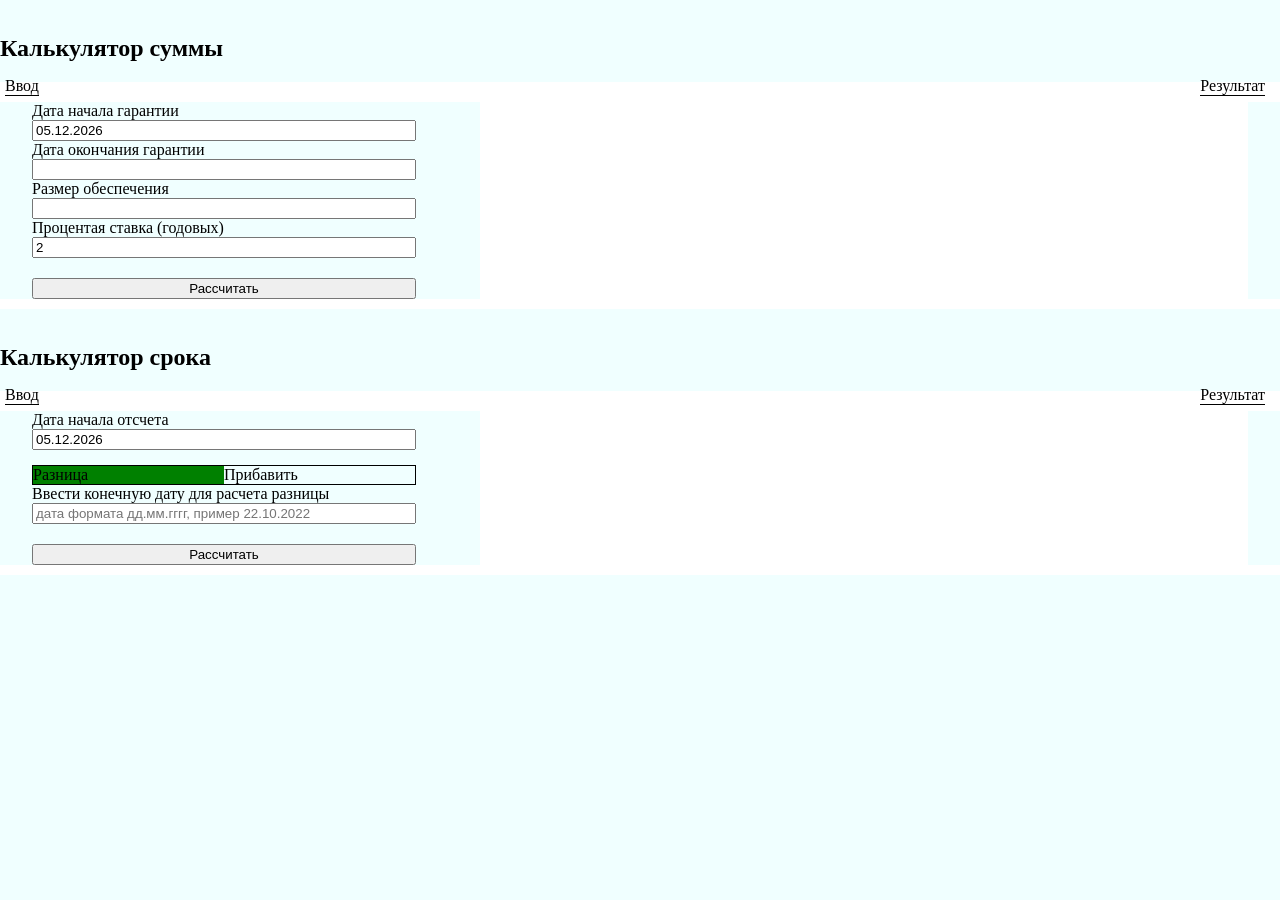
==== index.html @ d5fa297d "Rename page.html to index.html" ====
<!DOCTYPE html>
<html>
<head>
  <link href="style.css" rel="stylesheet">
  <meta charset="utf-8">  
  <meta name="viewport" content="width=device-width">
  <title>Расчет</title>
</head>
<body>
  <h2>Калькулятор суммы</h2>
  <div class='pageblock pb1'>
    <div class='wrapper'>
      <label for="SD">
        Дата начала гарантии
      </label>
      <input id='SD'>
    
      <label for="ED">
        Дата окончания гарантии
      </label>
      <input id='ED'>
    
      <label for="GV">
        Размер обеспечения
      </label>
      <input id='GV'>
    
      <label for="YR">
        Процентая ставка (годовых)
      </label>
      <input id='YR'>
    
    <button id='pb1button'>Рассчитать</button>
    </div>
    
    <div id='output' class='res'>
      
    </div>
  </div>
  
  
  <h2>Калькулятор срока</h2>
  <div class='pageblock pb2'>
      <div class='wrapper'>
        <label for='calcstart'>
          Дата начала отсчета
        </label>
        <input id='calcstart'>
        
        <div class='select'>
          <input id='diff' type="radio" name='radioselect' checked/>
          <label for='diff'>
            <span>Разница</span>
          </label>        
          
          <input id='sum' type="radio" name='radioselect'/>
          <label for='sum'>
            <span>Прибавить</span>
          </label>
        </div>
        
        <label for='calcdiff' id='difflabel'>
          Ввести конечную дату для расчета разницы
        </label>
        <input id='calcdiff' placeholder='дата формата дд.мм.гггг, пример 22.10.2022'>
        
        <button id='pb2button'>Рассчитать</button>
        
      </div>
      <div id='calcout' class='res'>
        
      </div>
  </div>
  
  
<script src="https://code.jquery.com/jquery-1.9.1.js"></script>
<script src="script.js"></script>
</body>
</html>
---- style.css ----
body {
  background-color: #F0FFFF;
  display:flex;
  justify-content:space-between;
  flex-direction: column;
  margin:0;
  padding:0;
  border:0;
  margin-top:15px;
}

div {
}

button {
  display:block;
  margin-top:20px;
}

input[type="radio"] {
  display:none; */
}

.wrapper {
  display:flex;
  flex-direction: column;
  width:30%;
}

.pageblock {
  display:flex;
  justify-content:space-around;
  flex-direction: row;
  position:relative;
  border-bottom: 10px solid white;
  border-top:20px solid white;
  margin-bottom: 15px;
}

.pb1 {
  /*display: none; */
}
  
.res {
  background-color:white;
  width:60%;
  position:relative;
}

.select {
  display:flex;
  justify-content: space-between;
  margin-top:15px;
  border: 1px solid black;
}

.pageblock::before {
  content:'Результат';
  position:absolute;
  top:-25px;
  right:15px;
  border-bottom: 1px solid black;
}
.pageblock::after {
  content:'Ввод';
  position:absolute;
  top:-25px;
  left:5px;
  border-bottom: 1px solid black;
}

input[type="radio"] + label {
  width:50%;
  margin:0;
}

input[type="radio"]:checked + label {
  background-color:green
}
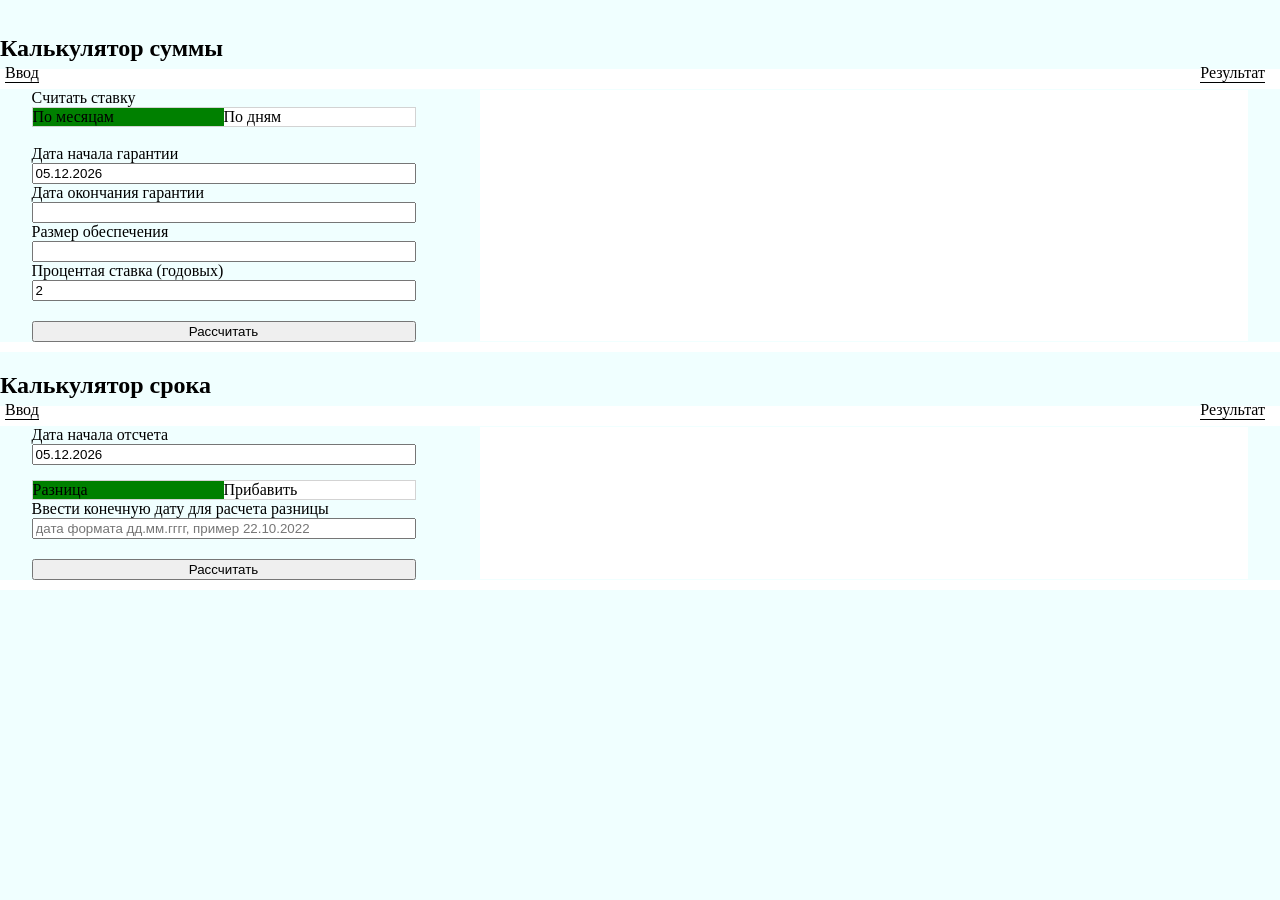
==== commit 9d62efd6: "Add files via upload" ====
--- a/index.html
+++ b/index.html
@@ -2,6 +2,7 @@
 <html>
 <head>
   <link href="style.css" rel="stylesheet">
+   <link rel="shortcut icon" href="favicon.png" type="image/png">
   <meta charset="utf-8">  
   <meta name="viewport" content="width=device-width">
   <title>Расчет</title>
@@ -10,25 +11,38 @@
   <h2>Калькулятор суммы</h2>
   <div class='pageblock pb1'>
     <div class='wrapper'>
+      Cчитать ставку
+      <div class='select'>
+        <input id='bymonth' type="radio" name='daymonthselect' checked/>
+        <label for='bymonth'>
+          <span>По месяцам</span>
+        </label>        
+          
+        <input id='byday' type="radio" name='daymonthselect'/>
+        <label for='byday'>
+          <span>По дням</span>
+        </label>
+      </div>
+      <br>
       <label for="SD">
         Дата начала гарантии
       </label>
-      <input id='SD'>
+      <input id='SD' autocomplete=off>
     
-      <label for="ED">
+      <label for="ED" >
         Дата окончания гарантии
       </label>
-      <input id='ED'>
+      <input id='ED' autocomplete=off>
     
       <label for="GV">
         Размер обеспечения
       </label>
-      <input id='GV'>
+      <input id='GV' autocomplete=off>
     
       <label for="YR">
         Процентая ставка (годовых)
       </label>
-      <input id='YR'>
+      <input id='YR' autocomplete=off>
     
     <button id='pb1button'>Рассчитать</button>
     </div>
@@ -45,7 +59,7 @@
         <label for='calcstart'>
           Дата начала отсчета
         </label>
-        <input id='calcstart'>
+        <input id='calcstart' autocomplete=off>
         
         <div class='select'>
           <input id='diff' type="radio" name='radioselect' checked/>
@@ -62,7 +76,7 @@
         <label for='calcdiff' id='difflabel'>
           Ввести конечную дату для расчета разницы
         </label>
-        <input id='calcdiff' placeholder='дата формата дд.мм.гггг, пример 22.10.2022'>
+        <input id='calcdiff' placeholder='дата формата дд.мм.гггг, пример 22.10.2022' autocomplete=off>
         
         <button id='pb2button'>Рассчитать</button>
         
--- a/style.css
+++ b/style.css
@@ -18,7 +18,15 @@
 }
 
 input[type="radio"] {
-  display:none; */
+  display:none;
+}
+
+h2 {
+  margin-bottom:0.3em;
+}
+
+hr {
+  color:black;
 }
 
 .wrapper {
@@ -34,7 +42,6 @@
   position:relative;
   border-bottom: 10px solid white;
   border-top:20px solid white;
-  margin-bottom: 15px;
 }
 
 .pb1 {
@@ -45,13 +52,18 @@
   background-color:white;
   width:60%;
   position:relative;
+  border:1px solid #F0FFFF;
 }
 
 .select {
   display:flex;
   justify-content: space-between;
   margin-top:15px;
-  border: 1px solid black;
+  border: 1px solid lightgrey;
+}
+
+.pb1 .select {
+  margin-top:0;
 }
 
 .pageblock::before {
@@ -72,6 +84,7 @@
 input[type="radio"] + label {
   width:50%;
   margin:0;
+  background-color: white;
 }
 
 input[type="radio"]:checked + label {
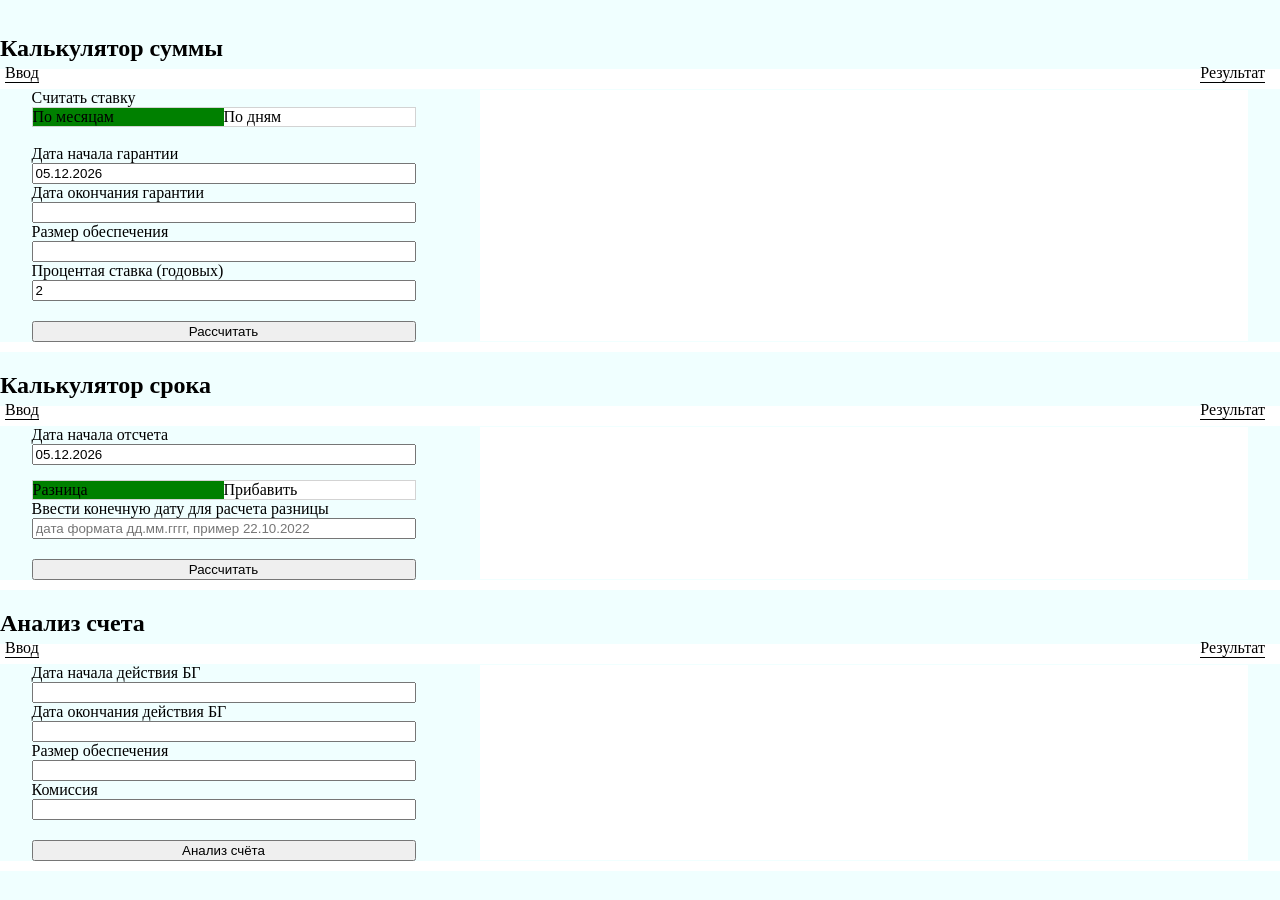
==== commit ad960e13: "Версия 1.2а" ====
--- a/index.html
+++ b/index.html
@@ -86,6 +86,37 @@
       </div>
   </div>
   
+  <h2>Анализ счета</h2>
+  <div class='pageblock pb3'>
+    <div class='wrapper'>
+      <label for="CSD">
+        Дата начала действия БГ
+      </label>
+      <input id='CSD' autocomplete=off>
+    
+      <label for="CED" >
+        Дата окончания действия БГ
+      </label>
+      <input id='CED' autocomplete=off>
+    
+      <label for="CGV">
+        Размер обеспечения
+      </label>
+      <input id='CGV' autocomplete=off>
+    
+      <label for="CP">
+        Комиссия
+      </label>
+      <input id='CP' autocomplete=off>
+    
+    <button id='pb3button'>Анализ счёта</button>
+    </div>
+    
+    <div id='checkout' class='res'>
+      
+    </div>
+  </div>
+  
   
 <script src="https://code.jquery.com/jquery-1.9.1.js"></script>
 <script src="script.js"></script>
--- a/style.css
+++ b/style.css
@@ -44,10 +44,16 @@
   border-top:20px solid white;
 }
 
-.pb1 {
-  /*display: none; */
+/*
+.pb3 {
+  display: none; 
 }
-  
+
+.pb2 {
+  display:none;
+}
+*/
+
 .res {
   background-color:white;
   width:60%;
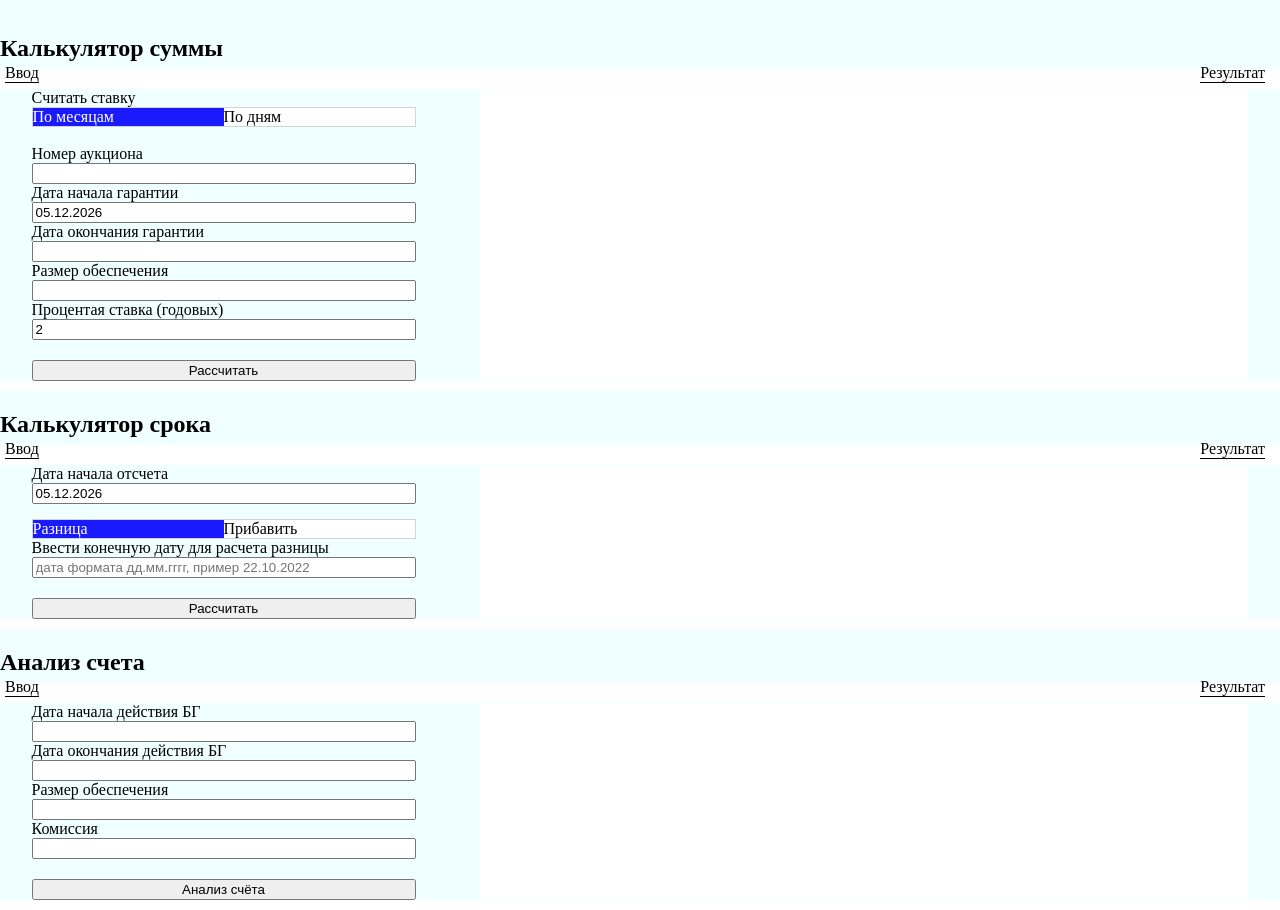
==== commit 94d62d20: "Add files via upload" ====
--- a/index.html
+++ b/index.html
@@ -24,6 +24,11 @@
         </label>
       </div>
       <br>
+      <label for="CID">
+        Номер аукциона
+      </label>
+      <input id='CID' autocomplete=off>
+
       <label for="SD">
         Дата начала гарантии
       </label>
--- a/style.css
+++ b/style.css
@@ -94,7 +94,8 @@
 }
 
 input[type="radio"]:checked + label {
-  background-color:green
+  background-color:#1a1aff;
+  color:white;
 }
 
 
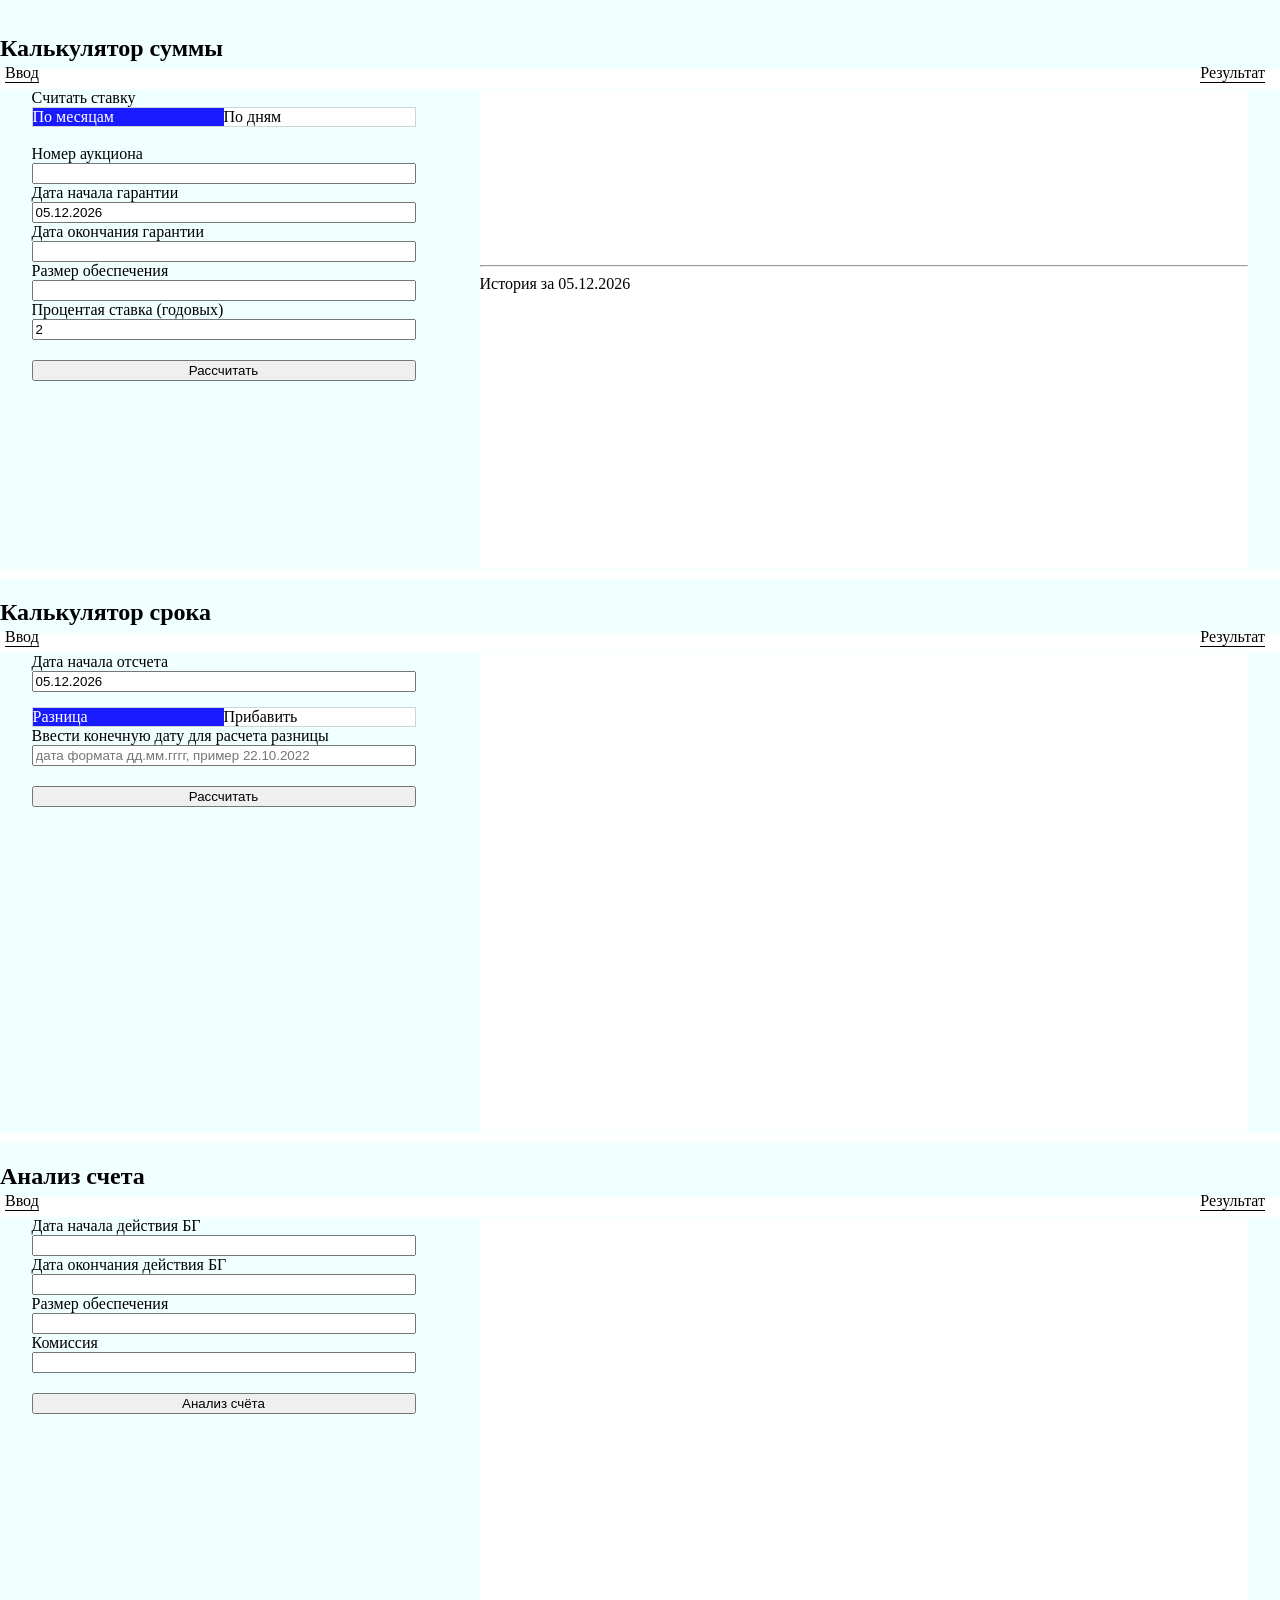
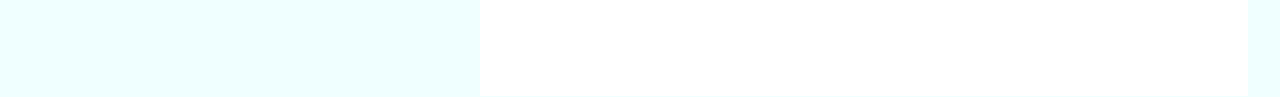
==== commit 383dc7f7: "версия 1.5" ====
--- a/index.html
+++ b/index.html
@@ -52,8 +52,12 @@
     <button id='pb1button'>Рассчитать</button>
     </div>
     
-    <div id='output' class='res'>
-      
+    <div class='res pb1out'>
+      <div id='output' ></div>
+      <div id='story'>
+        <hr>
+        История за
+      </div>
     </div>
   </div>
   
--- a/style.css
+++ b/style.css
@@ -42,7 +42,9 @@
   position:relative;
   border-bottom: 10px solid white;
   border-top:20px solid white;
+  height:480px;
 }
+
 
 /*
 .pb3 {
@@ -60,6 +62,18 @@
   position:relative;
   border:1px solid #F0FFFF;
 }
+
+.pb1out {
+  display:flex;
+  flex-direction:column;
+  justify-content: space-between;
+}
+
+#story {
+  overflow:auto;
+  height:65%;
+}
+
 
 .select {
   display:flex;
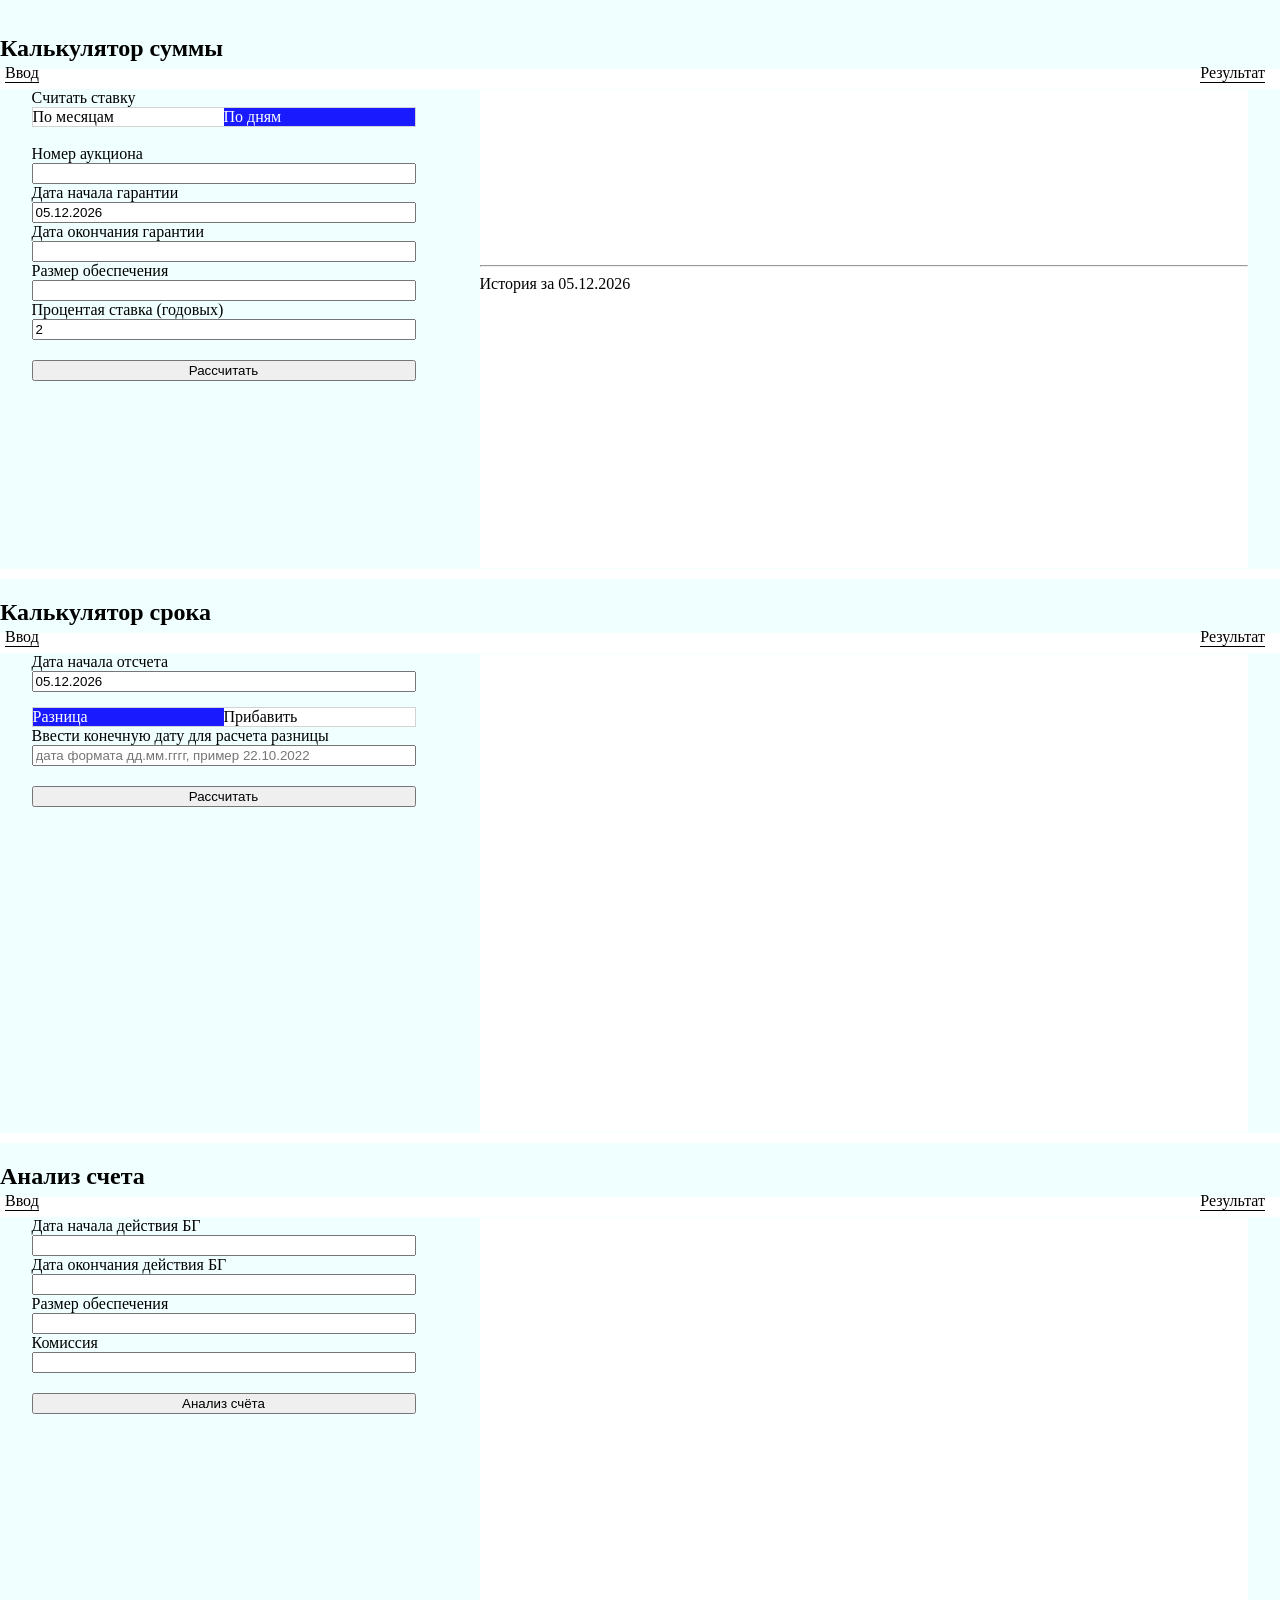
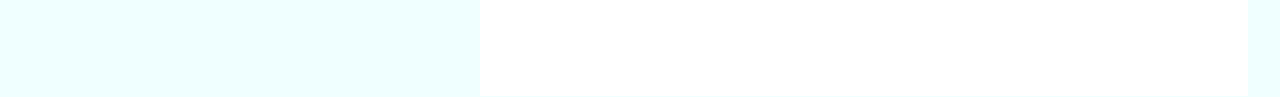
==== commit 57ba4fc8: "версия 1.5а" ====
--- a/index.html
+++ b/index.html
@@ -13,12 +13,12 @@
     <div class='wrapper'>
       Cчитать ставку
       <div class='select'>
-        <input id='bymonth' type="radio" name='daymonthselect' checked/>
+        <input id='bymonth' type="radio" name='daymonthselect'/>
         <label for='bymonth'>
           <span>По месяцам</span>
         </label>        
           
-        <input id='byday' type="radio" name='daymonthselect'/>
+        <input id='byday' type="radio" name='daymonthselect' checked/>
         <label for='byday'>
           <span>По дням</span>
         </label>
@@ -48,6 +48,7 @@
         Процентая ставка (годовых)
       </label>
       <input id='YR' autocomplete=off>
+
     
     <button id='pb1button'>Рассчитать</button>
     </div>
